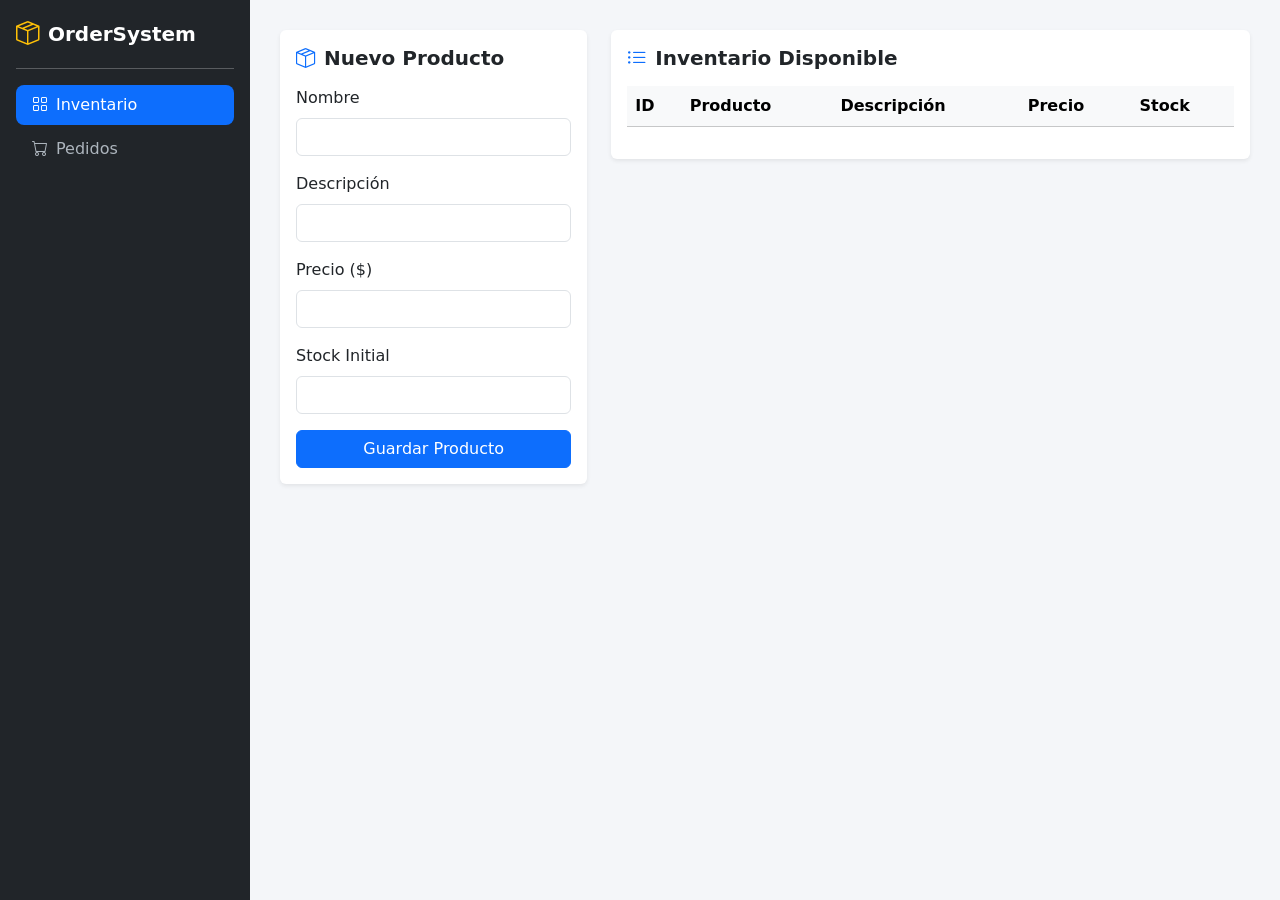
==== src/main/resources/static/index.html @ 6e637218 "feat: estructura inicial del sistema de gestion de pedidos" ====
<!DOCTYPE html>
<html lang="es">
<head>
    <meta charset="UTF-8">
    <meta name="viewport" content="width=device-width, initial-scale=1.0">
    <title>Dashboard - Sistema de Pedidos</title>
    <link href="https://cdn.jsdelivr.net/npm/bootstrap@5.3.2/dist/css/bootstrap.min.css" rel="stylesheet">
    <link rel="stylesheet" href="https://cdn.jsdelivr.net/npm/bootstrap-icons@1.11.1/font/bootstrap-icons.css">
    <link rel="stylesheet" href="./css/dashboard.css">
</head>
<body>

    <div class="d-flex">
        <!-- Sidebar Flotante Izquierdo -->
        <div id="sidebar" class="d-flex flex-column p-3 text-white">
            <a href="#" class="d-flex align-items-center mb-3 mb-md-0 me-md-auto text-white text-decoration-none">
                <i class="bi bi-box-seam text-warning fs-4 me-2"></i>
                <span class="fs-5 fw-bold">OrderSystem</span>
            </a>
            <hr>
            <ul class="nav nav-pills flex-column mb-auto">
                <li class="nav-item">
                    <a href="#" id="nav-products" class="nav-link active">
                        <i class="bi bi-grid me-2"></i>Inventario
                    </a>
                </li>
                <li>
                    <a href="#" id="nav-orders" class="nav-link">
                        <i class="bi bi-cart me-2"></i>Pedidos
                    </a>
                </li>
            </ul>
        </div>

        <!-- Vista Dinámica del Dashboard -->
        <div class="main-content">
            <div id="view-container"></div>
        </div>
    </div>

    <script type="module" src="./js/app.js"></script>
</body>
</html>
---- src/main/resources/static/css/dashboard.css ----
body {
    min-height: 100vh;
    background-color: #f4f6f9;
}

#sidebar {
    width: 250px;
    min-height: 100vh;
    background-color: #212529;
}

#sidebar .nav-link {
    color: #adb5bd;
    border-radius: 8px;
    margin-bottom: 4px;
}

#sidebar .nav-link:hover, #sidebar .nav-link.active {
    color: #fff;
    background-color: #0d6efd;
}

.main-content {
    flex: 1;
    padding: 30px;
}
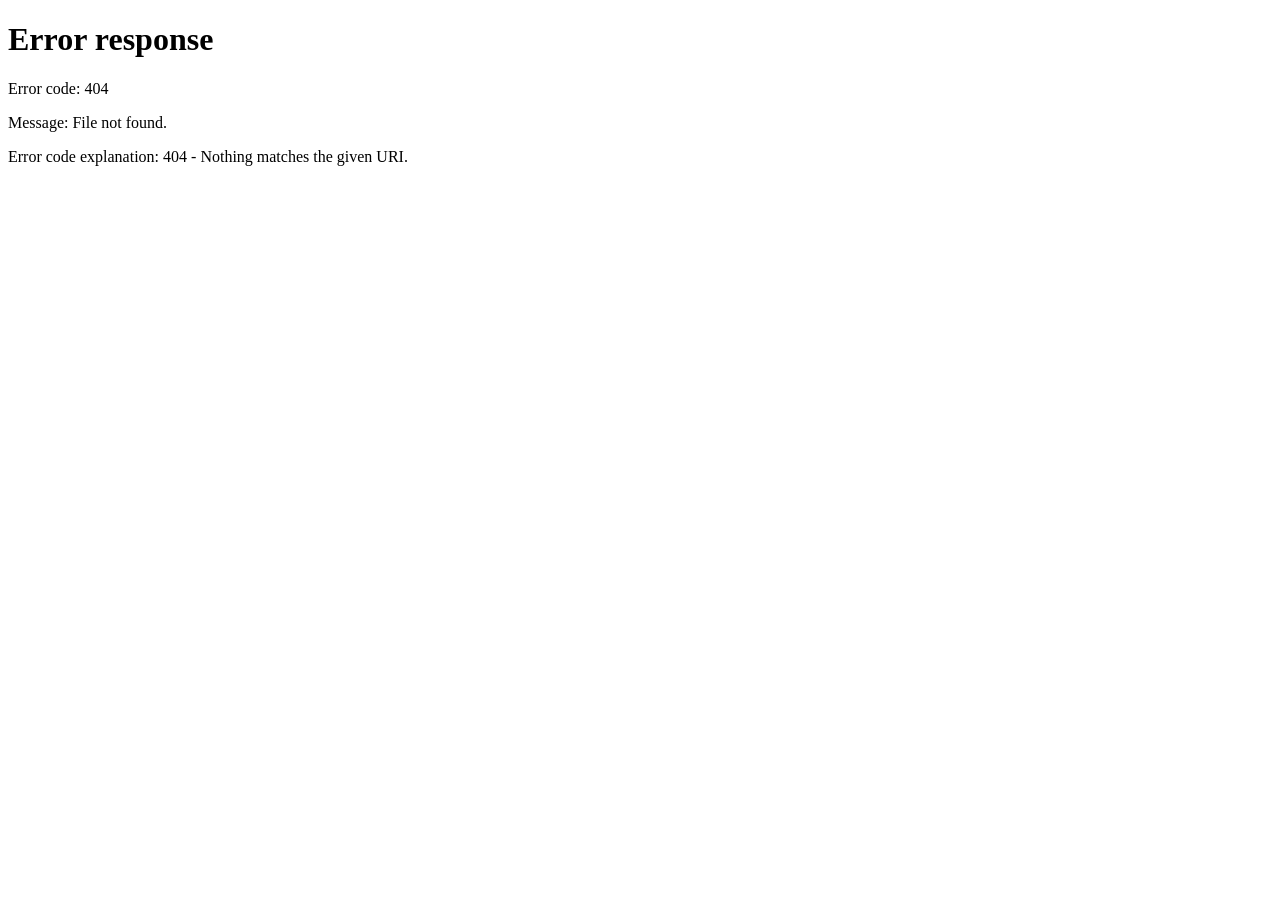
==== commit c0cadd2a: "feat: Cambio completo de las lineas de codigo para unidad 2" ====
--- a/src/main/resources/static/index.html
+++ b/src/main/resources/static/index.html
@@ -30,6 +30,16 @@
                     </a>
                 </li>
             </ul>
+            <hr>
+            <div class="d-flex align-items-center justify-content-between px-2">
+                <div>
+                    <span class="d-block text-muted style-small" style="font-size: 0.75rem;">Rol actual:</span>
+                    <strong id="user-role-badge" class="badge bg-secondary">Cargando...</strong>
+                </div>
+                <button id="btn-logout" class="btn btn-outline-danger btn-sm" title="Cerrar sesión">
+                    <i class="bi bi-box-arrow-right"></i>
+                </button>
+            </div>
         </div>
 
         <!-- Vista Dinámica del Dashboard -->
